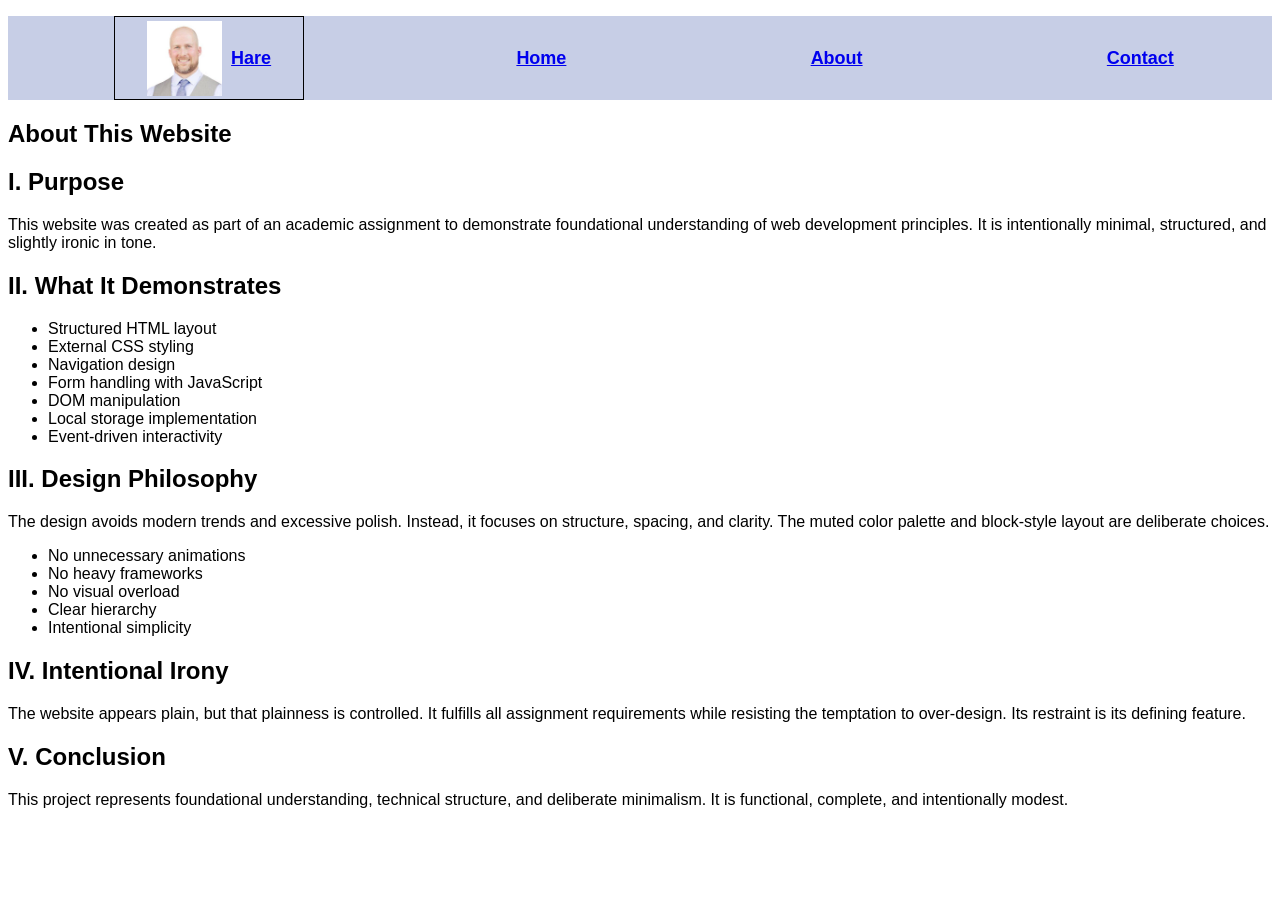
==== About.html @ ada387e6 "3/3/26 pt.2 changes" ====
<!DOCTYPE html>
<html lang="en">
<head>
    <meta charset="UTF-8">
    <title>JS | Variables and Methods</title>
    <script src="script.js" defer></script>
    <link rel="Stylesheet"href="styles.css"/>
    <link rel="Image pool" href="images.md"/>
    <link rel="Hare" href="Hare.html"/>
</head>
<body>
    <header>
        <nav>
            <ul>
                <li id="logo">
                    <img src="images/Hare.jpg" widht="100" height="75">
                    &ensp;
                    <a class="nad-id" href="Hare.html">Hare</a>
                </li>
                <li class="nav-id">
                    <a href="index.html">Home</a>
                </li>
                <li class="nav-id">
                    <a href="About.html">About</a>
                </li>
                <li class="nav-id">
                    <a href="Contact.html">Contact</a>
                </li>
            </ul>
        </nav>
    </header>
    <section class="about-hero">
        <h1>About This Website</h1>
    </section>
        <section class="about-content">

        <div class="about-section">
            <h2>I. Purpose</h2>
            <p>
                This website was created as part of an academic assignment to demonstrate
                foundational understanding of web development principles.
                It is intentionally minimal, structured, and slightly ironic in tone.
            </p>
        </div>

        <div class="about-section">
            <h2>II. What It Demonstrates</h2>
            <ul>
                <li>Structured HTML layout</li>
                <li>External CSS styling</li>
                <li>Navigation design</li>
                <li>Form handling with JavaScript</li>
                <li>DOM manipulation</li>
                <li>Local storage implementation</li>
                <li>Event-driven interactivity</li>
            </ul>
        </div>

        <div class="about-section">
            <h2>III. Design Philosophy</h2>
            <p>
                The design avoids modern trends and excessive polish.
                Instead, it focuses on structure, spacing, and clarity.
                The muted color palette and block-style layout are deliberate choices.
            </p>

            <ul>
                <li>No unnecessary animations</li>
                <li>No heavy frameworks</li>
                <li>No visual overload</li>
                <li>Clear hierarchy</li>
                <li>Intentional simplicity</li>
            </ul>
        </div>

        <div class="about-section">
            <h2>IV. Intentional Irony</h2>
            <p>
                The website appears plain, but that plainness is controlled.
                It fulfills all assignment requirements while resisting the
                temptation to over-design. Its restraint is its defining feature.
            </p>
        </div>

        <div class="about-section">
            <h2>V. Conclusion</h2>
            <p>
                This project represents foundational understanding, technical structure,
                and deliberate minimalism. It is functional, complete, and intentionally modest.
            </p>
        </div>

    </section>
</body>
---- styles.css ----
/* Add Global styles here */


body{
    font-family: 'Franklin Gothic Medium', 'Arial Narrow', Arial, sans-serif;
    align-items: center;
}

nav{
    font-family:'Segoe UI', Tahoma, Geneva, Verdana, sans-serif;
    font-weight:bolder;
}
nav ul{
    display: flex;
    justify-content: space-around;
    align-items: center;
    list-style-type: none;
    gap: 3rem;
    flex-wrap: wrap;
    background-color: rgba(196, 204, 229, 0.947);
}
nav ul li{
    font-size: large;
    color:rgb(255, 255, 255);
    padding:1rem 2rem 1rem 2rem;
}

nav ul li:hover{
    background-color:rgb(255, 255, 255);
    color:rgb(83, 97, 161);
    font-family:Verdana, Geneva, Tahoma, sans-serif;
    font-weight: 200;
}
#maindiv {
    text-align: center;
    padding: 4rem 0rem 8rem 0rem;
    background-color:ghostwhite;
}

#logo {
    display: flex;
    justify-content: center; /* Horizontal alignment */
    align-items: center; /* Vertical alignment */
    height: 50px; /* Set container height */
    border: 1px solid #000;
}

#Backtotop {
    font-family:'Segoe UI', Tahoma, Geneva, Verdana, sans-serif;
    color:rgb(255, 255, 255);
    background-color: rgb(4, 9, 52);
    border-style: none;
    padding:1rem;
    display:flex;
    justify-content: center;
    align-items:center;
    font-size:large;
    font-weight:bold;
}

#Backtotop:hover {
    background-color: lightskyblue;
}
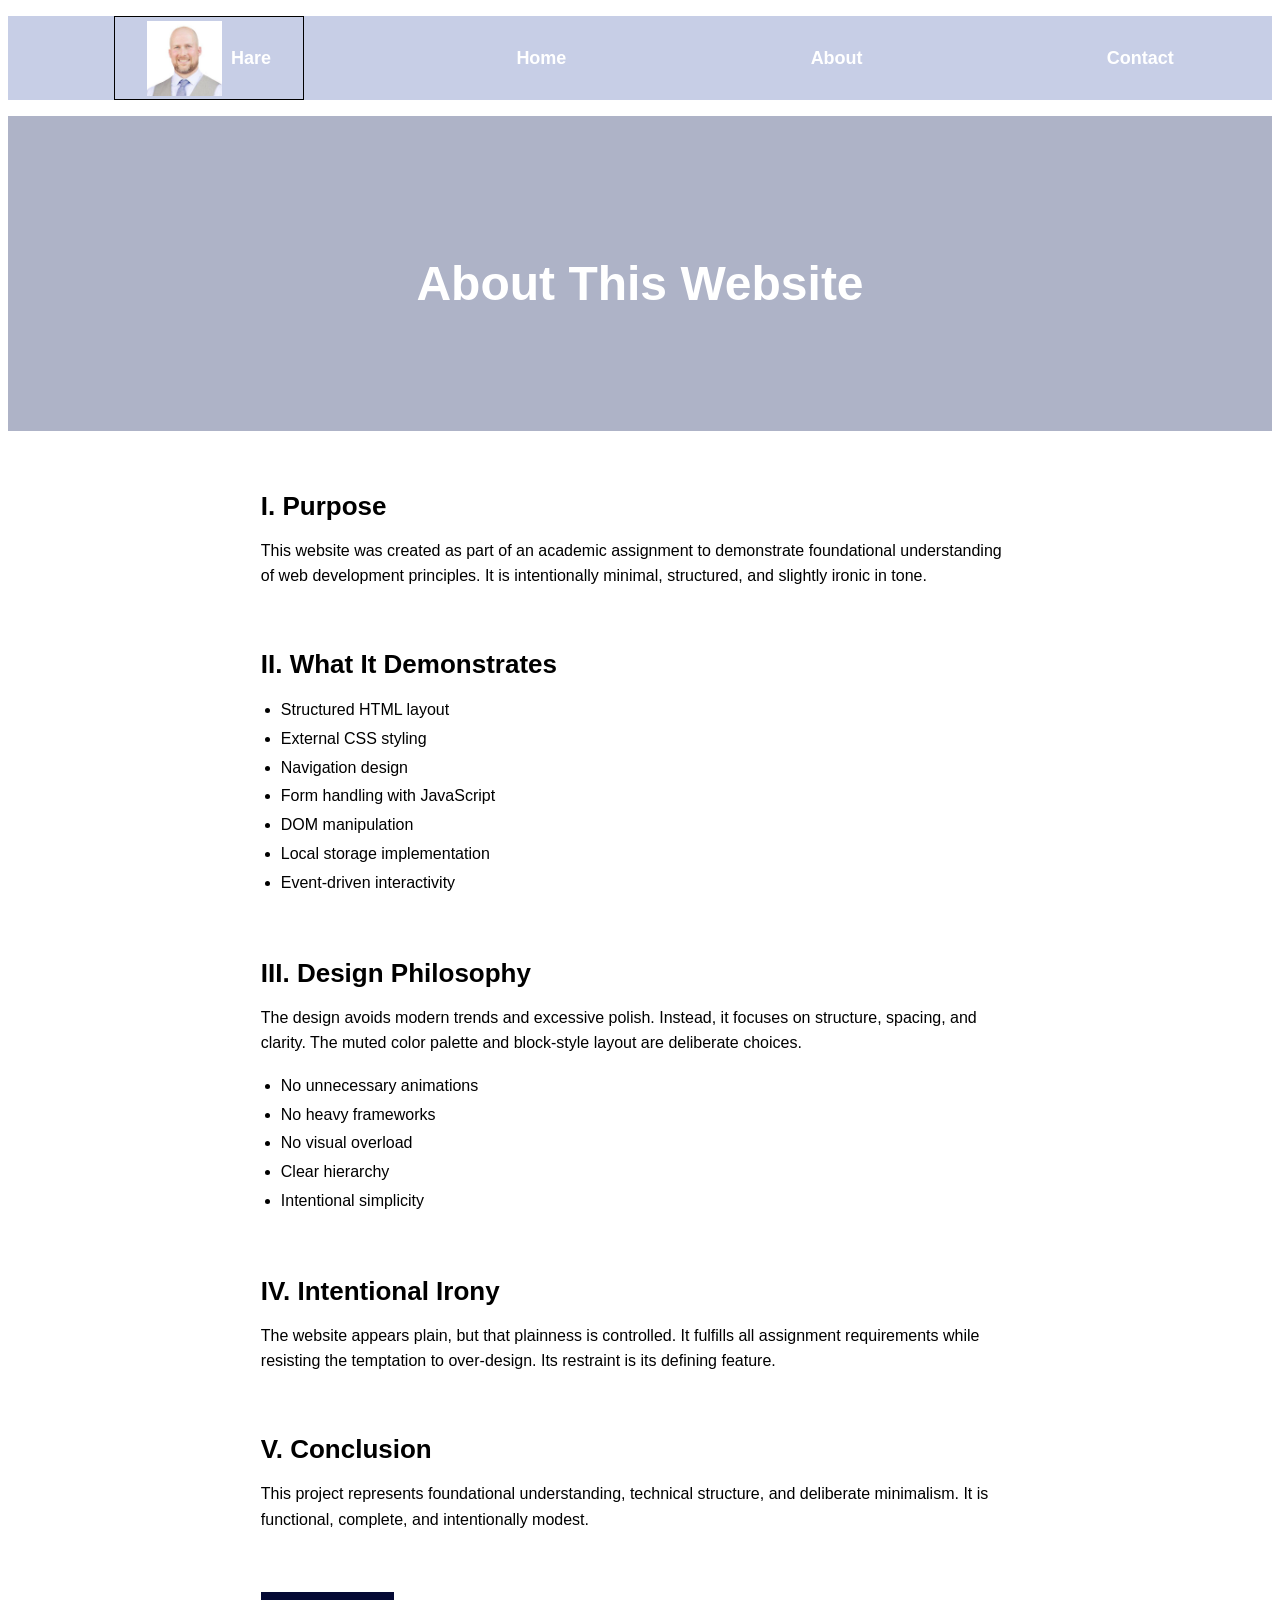
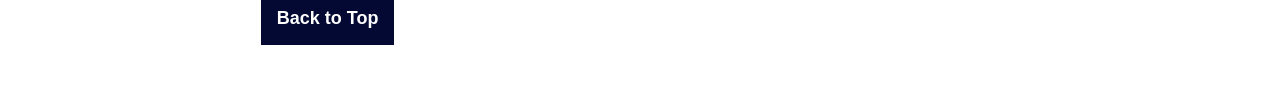
==== commit f846dbf8: "3/4/26 minor change" ====
--- a/About.html
+++ b/About.html
@@ -89,6 +89,6 @@
                 and deliberate minimalism. It is functional, complete, and intentionally modest.
             </p>
         </div>
-
+        <button id="Backtotop">Back to Top</button>
     </section>
 </body>
--- a/styles.css
+++ b/styles.css
@@ -26,9 +26,10 @@
 }
 
 nav ul li:hover{
-    background-color:rgb(255, 255, 255);
+    background-color:rgb(164, 188, 229);
     color:rgb(83, 97, 161);
     font-family:Verdana, Geneva, Tahoma, sans-serif;
+    font-weight:bold;
     font-weight: 200;
 }
 #maindiv {
@@ -60,4 +61,118 @@
 
 #Backtotop:hover {
     background-color: lightskyblue;
-}+}
+
+a:link,
+a:visited,
+a:active {
+  color: white;
+  text-decoration: none;
+}
+
+.contact-container {
+    width: 40%;
+    margin: 60px auto;
+    padding: 30px;
+    background-color: #aeb3c7;
+    color: white;
+}
+
+.contact-container h1 {
+    text-align: center;
+    margin-bottom: 30px;
+}
+
+.contact-form {
+    display: flex;
+    flex-direction: column;
+}
+
+.contact-form label {
+    margin-top: 15px;
+    margin-bottom: 5px;
+}
+
+.contact-form input,
+.contact-form textarea {
+    padding: 10px;
+    border: none;
+    font-size: 16px;
+}
+
+.contact-form button {
+    margin-top: 25px;
+    padding: 12px;
+    background-color: white;
+    color: #aeb3c7;
+    border: none;
+    font-size: 18px;
+    cursor: pointer;
+}
+
+.contact-form button:hover {
+    background-color: #e6e6e6;
+}
+
+#recentMessages {
+    margin-top: 30px;
+}
+
+.message-item {
+    background-color: white;
+    color: #aeb3c7;
+    padding: 15px;
+    margin-bottom: 15px;
+}
+
+.message-item span {
+    font-size: 12px;
+    display: block;
+    margin-top: 10px;
+}
+
+#Haretext {
+    font-family: 'Lucida Sans', 'Lucida Sans Regular', 'Lucida Grande', 'Lucida Sans Unicode', Geneva, Verdana, sans-serif;
+    padding:0rem 5rem 0rem 5rem;
+}
+
+.about-hero {
+    text-align: center;
+    padding: 100px 20px;
+    background-color: #aeb3c7;
+    color: white;
+}
+
+.about-hero h1 {
+    font-size: 48px;
+    margin-bottom: 20px;
+}
+
+.about-hero p {
+    font-size: 20px;
+}
+
+/* About Content */
+.about-content {
+    width: 60%;
+    margin: 60px auto;
+}
+
+.about-section {
+    margin-bottom: 60px;
+}
+
+.about-section h2 {
+    margin-bottom: 15px;
+    font-size: 26px;
+}
+
+.about-section p {
+    line-height: 1.6;
+    margin-bottom: 15px;
+}
+
+.about-section ul {
+    padding-left: 20px;
+    line-height: 1.8;
+}
